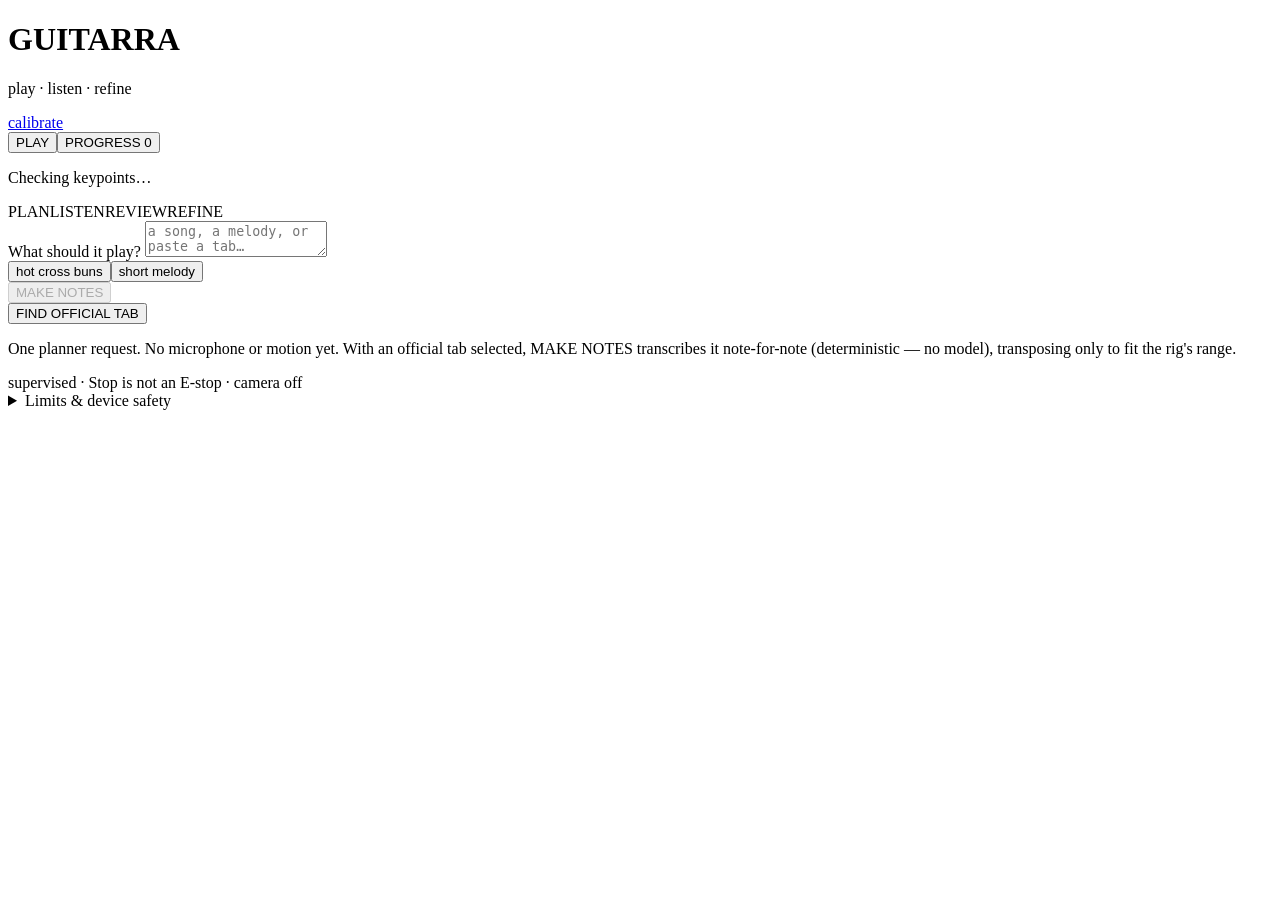
==== arm_controller/static/index.html @ 9e6df1b3 "Official-tab mode is now a deterministic note-for-note transcription The tab was previously handed t" ====
<!doctype html>
<html lang="en"><head>
<meta charset="utf-8"><meta name="viewport" content="width=device-width,initial-scale=1">
<title>Guitarra</title>
<link rel="stylesheet" href="/static/style.css">
<script type="module" src="/static/app.js"></script>
</head><body>
<header><div><h1>GUITARRA</h1><p class="sub">play · listen · refine</p></div><a href="/calibrate" class="quiet-link">calibrate</a></header>
<main>
  <nav class="tabs" aria-label="Console"><button id="play-tab" class="active" aria-selected="true">PLAY</button><button id="history-tab" aria-selected="false">PROGRESS <span id="history-count">0</span></button></nav>
  <p id="availability" class="notice" role="status">Checking keypoints…</p>

  <div id="play-view">
    <div class="steps" aria-label="Workflow"><span id="st1" class="on">PLAN</span><span id="st2">LISTEN</span><span id="st3">REVIEW</span><span id="st4">REFINE</span></div>
    <section id="composer">
      <label for="prompt">What should it play?</label>
      <textarea id="prompt" placeholder="a song, a melody, or paste a tab…"></textarea>
      <div class="compose-actions"><div class="examples"><button data-example="Play Hot Cross Buns">hot cross buns</button><button data-example="Play a short ascending melody">short melody</button></div><button class="btn primary" id="convert" disabled>MAKE NOTES</button></div>
      <div class="tab-row"><button class="btn" id="find-tab" title="Search Songsterr for the official tab and transcribe it note-for-note instead of arranging from memory.">FIND OFFICIAL TAB</button><select id="tab-results" hidden></select></div>
      <p class="hint">One planner request. No microphone or motion yet. With an official tab selected, MAKE NOTES transcribes it note-for-note (deterministic — no model), transposing only to fit the rig's range.</p>
    </section>

    <section id="plan" hidden>
      <div class="section-title"><h2 id="title">Arrangement</h2><button id="change-song" class="text-button">change</button></div>
      <div class="notes" id="notes"></div>
      <div class="take-controls"><label>From <input id="take-start" type="number" min="1" value="1"></label><label>Take <input id="take-count" type="number" min="1" max="64" value="64"> notes</label><span class="hint">defaults to the whole song</span></div>
      <p id="selected" class="hint"></p>
      <div id="now" hidden><b id="now-pitch">—</b><span id="now-note"></span><div class="bar"><div id="fill"></div></div><span id="count" class="hint"></span></div>
      <div class="play-actions"><button class="btn primary" id="play" disabled>PLAY + LISTEN</button><button class="btn" id="stop" title="Cooperative stop; the current bounded tap/lift may finish. Not a physical E-stop." disabled>STOP</button><button class="btn danger" id="force-stop" title="Freeze the arm mid-motion NOW and hold position (torque stays on). Not a hardware E-stop — if unresponsive, cut servo power." disabled>FORCE STOP</button><span id="recording">Mic off</span></div>
    </section>
    <p id="status" role="status" aria-live="polite"></p>

    <section id="review" class="review" hidden>
      <div class="section-title"><h2>TAKE <span id="attempt-label"></span></h2><span id="assessment-status" class="tag">waiting</span></div>
      <audio id="recorded-audio" controls hidden></audio>
      <p id="assessment-summary"></p>
      <div id="proposal" hidden><p id="rationale"></p><ul id="changes"></ul></div>
      <div class="actions"><button class="text-button" id="apply" hidden>use suggested tuning</button><button class="text-button" id="repeat" hidden>keep the previous tuning instead</button></div>
      <details class="fine-print"><summary>Take details</summary><p id="capture-info"></p><p id="telemetry"></p><ul id="observations"></ul><ul id="limitations"></ul><ul id="inspection"></ul></details>
    </section>
  </div>

  <section id="history-view" hidden>
    <div class="section-title"><h2>REHEARSAL HISTORY</h2><select id="session-select" aria-label="Saved rehearsal sessions"><option value="">No saved sessions</option></select></div>
    <p id="history-summary" class="hint">Each take keeps its audio, tuning, and review.</p>
    <div id="trend" hidden><div class="section-title"><h3>COMMAND TIME</h3><span class="hint">seconds · same phrase/calibration only</span></div><div id="trend-bars"></div><p class="hint">Faster commands do not necessarily mean better music. Audio judgments remain uncertain.</p></div>
    <div id="take-history"><p class="empty">Your takes will appear here.</p></div>
    <section id="history-detail" class="review" hidden><h3 id="history-detail-title"></h3><audio id="history-audio" controls hidden></audio><p id="history-review"></p><p id="history-tuning" class="hint"></p></section>
    <p class="hint">★ = your preferred take, not an automatic quality score. Load a saved tuning to keep rehearsing without rebuilding the song.</p>
  </section>

  <footer><span>supervised · Stop is not an E-stop · camera off</span><details><summary>Limits & device safety</summary><p>Mic access starts only after Play confirmation and ends after the take. Clips and tuning history stay in <code>guitar/runs/tap_rehearsal/</code> until you delete them. Completed clips get one Baseten audio review and up to one planner revision; incomplete clips are local-only.</p><p>Next take is operator-started—not unattended autoplay or weight retraining. Revisions are bounded in sets of three; you can explicitly start another supervised set using a saved tuning in the same session.</p><p>Completed or stopped takes PARK the arm at the recorded rest and HOLD torque there — nothing falls after finishing; release torque later from the calibrate page while supporting the body. FORCE STOP freezes goals at the present position and holds torque — recover from the calibrate page or the keyframe GUI. Faulted takes release body torque with no recovery motion (support the body; a stalled servo must not keep driving). Gripper 12 is never commanded. Stop is cooperative (the current bounded tap/lift may finish); FORCE STOP freezes servos at their present position over the same serial link — neither is a hardware E-stop. Thermal/protection qualification remains unresolved.</p><p>Only named, operator-qualified staging profiles exist (rest-hub always; row-hub after the fret.py qualification walk). Audio cannot certify a shorter A→B path is clear of strings. No model joint/XYZ/pressure/grip changes. Pauses are after lift, not exact acoustic onsets. The 64-note / 150s execution / 160s capture limits are software bounds, not physical qualification.</p><p id="provider-status"></p></details></footer>
</main>

<dialog id="consent-dialog" aria-labelledby="consent-title">
  <h2 id="consent-title">ONE SUPERVISED TAKE</h2>
  <p id="confirm-description">Play, record, review—then pause for your next choice.</p>
  <label><input type="checkbox" id="media-consent"> Record my mic, save this take, and send the completed clip to Baseten (one audio review + up to one tuning request).</label>
  <label><input type="checkbox" id="supervised"> I checked the arm/thermal condition and am supervising. I will support the body when its torque turns off. The tool gripper is not commanded.</label>
  <p class="hint">No automatic rerun. Allow browser microphone access when asked.</p>
  <div class="actions"><button class="btn" id="cancel-play">CANCEL</button><button class="btn primary" id="confirm-play" disabled>START TAKE</button></div>
</dialog>
</body></html>
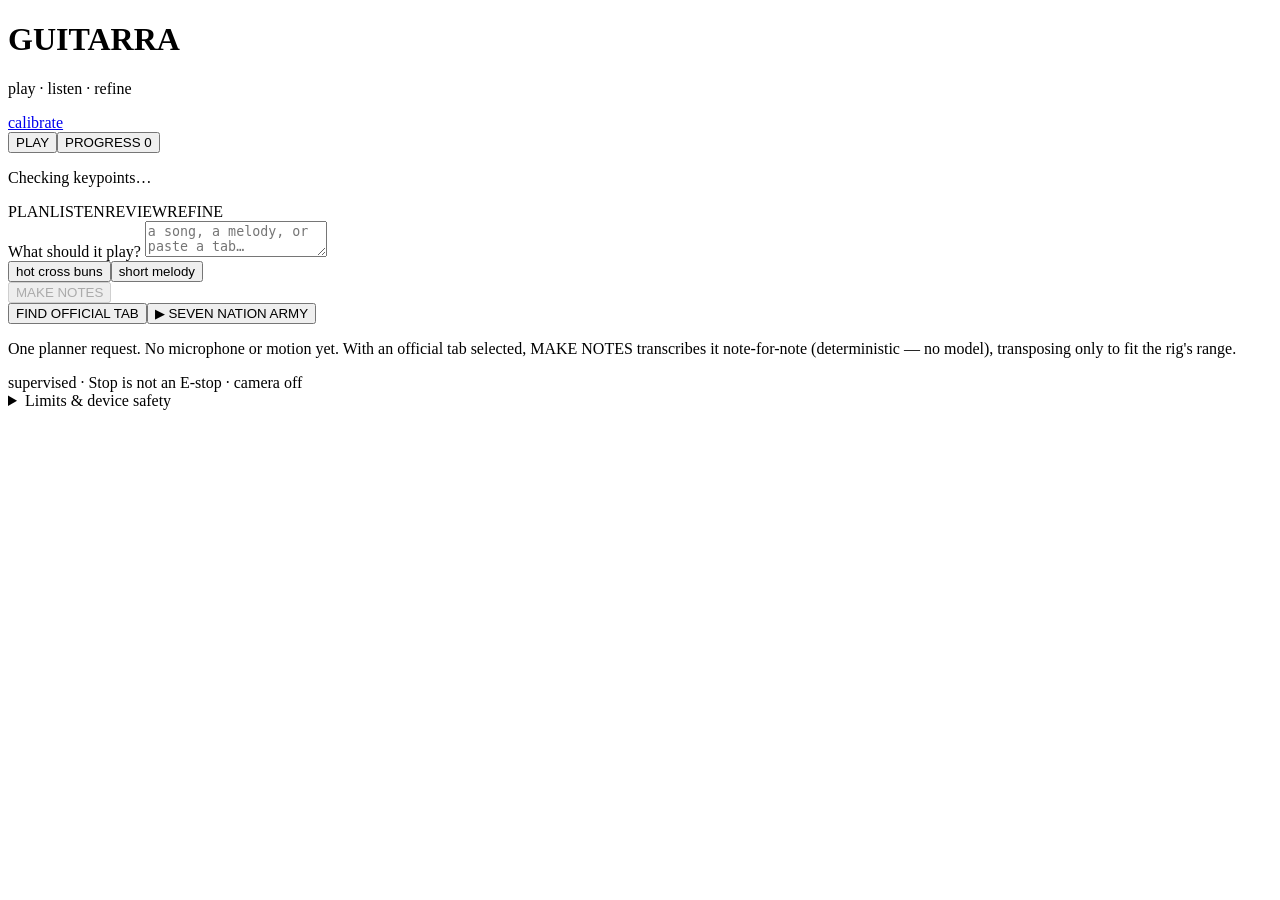
==== commit 2a530993: "SEVEN NATION ARMY button on the main console POST /api/play-sna plays the riff on the recorded low-E" ====
--- a/arm_controller/static/index.html
+++ b/arm_controller/static/index.html
@@ -16,7 +16,7 @@
       <label for="prompt">What should it play?</label>
       <textarea id="prompt" placeholder="a song, a melody, or paste a tab…"></textarea>
       <div class="compose-actions"><div class="examples"><button data-example="Play Hot Cross Buns">hot cross buns</button><button data-example="Play a short ascending melody">short melody</button></div><button class="btn primary" id="convert" disabled>MAKE NOTES</button></div>
-      <div class="tab-row"><button class="btn" id="find-tab" title="Search Songsterr for the official tab and transcribe it note-for-note instead of arranging from memory.">FIND OFFICIAL TAB</button><select id="tab-results" hidden></select></div>
+      <div class="tab-row"><button class="btn" id="find-tab" title="Search Songsterr for the official tab and transcribe it note-for-note instead of arranging from memory.">FIND OFFICIAL TAB</button><select id="tab-results" hidden></select><button class="btn" id="play-sna" title="Play the Seven Nation Army riff on the recorded low-E poses (2/3/5/7/10). The ARM MOVES FOR REAL — no planner, no microphone.">▶ SEVEN NATION ARMY</button></div>
       <p class="hint">One planner request. No microphone or motion yet. With an official tab selected, MAKE NOTES transcribes it note-for-note (deterministic — no model), transposing only to fit the rig's range.</p>
     </section>
 
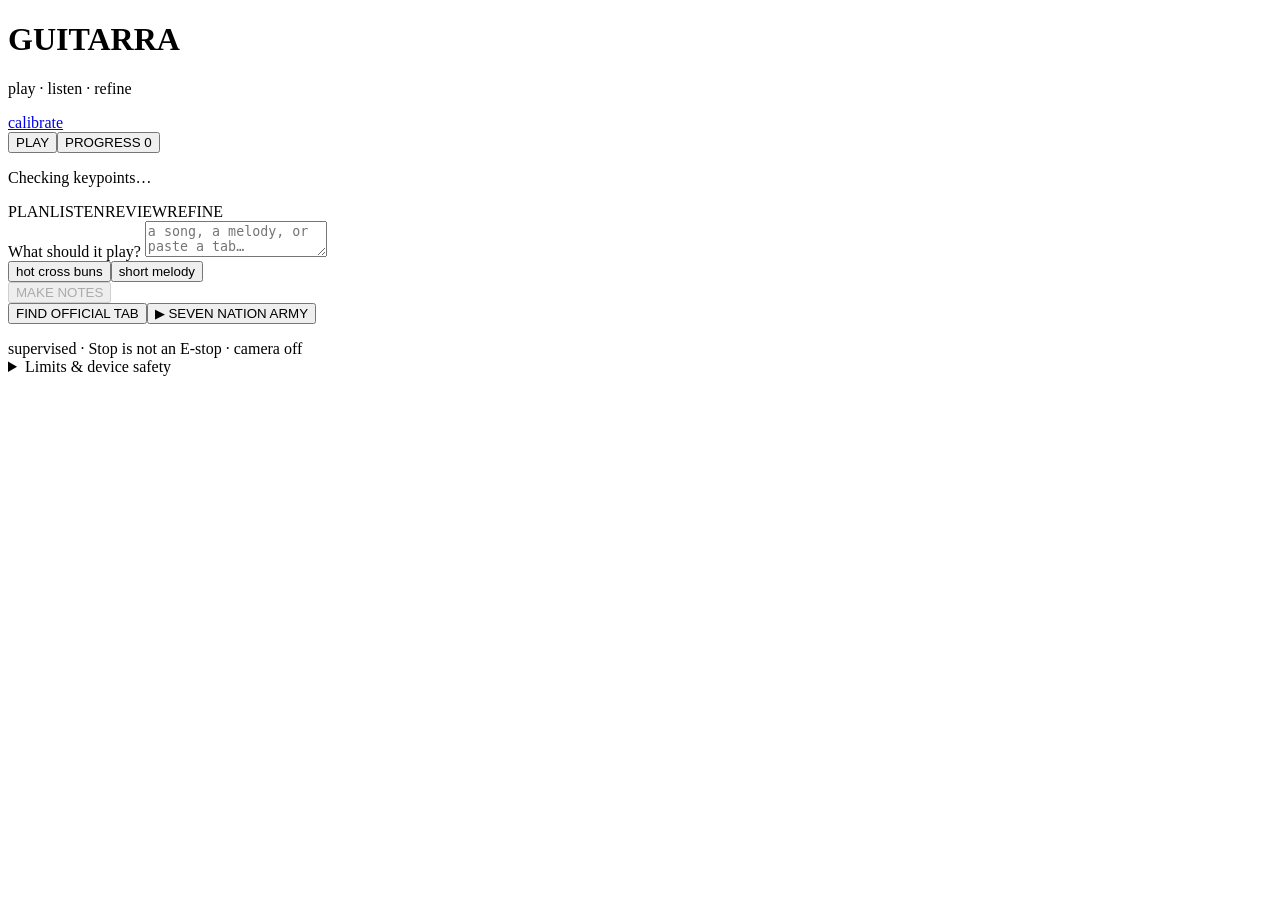
==== commit 13d04eb5: "Model may micro-nudge press depth; UI decluttered - New 'nudge' revision category: up to 3 notes per" ====
--- a/arm_controller/static/index.html
+++ b/arm_controller/static/index.html
@@ -17,7 +17,7 @@
       <textarea id="prompt" placeholder="a song, a melody, or paste a tab…"></textarea>
       <div class="compose-actions"><div class="examples"><button data-example="Play Hot Cross Buns">hot cross buns</button><button data-example="Play a short ascending melody">short melody</button></div><button class="btn primary" id="convert" disabled>MAKE NOTES</button></div>
       <div class="tab-row"><button class="btn" id="find-tab" title="Search Songsterr for the official tab and transcribe it note-for-note instead of arranging from memory.">FIND OFFICIAL TAB</button><select id="tab-results" hidden></select><button class="btn" id="play-sna" title="Play the Seven Nation Army riff on the recorded low-E poses (2/3/5/7/10). The ARM MOVES FOR REAL — no planner, no microphone.">▶ SEVEN NATION ARMY</button></div>
-      <p class="hint">One planner request. No microphone or motion yet. With an official tab selected, MAKE NOTES transcribes it note-for-note (deterministic — no model), transposing only to fit the rig's range.</p>
+      
     </section>
 
     <section id="plan" hidden>
@@ -25,8 +25,10 @@
       <div class="notes" id="notes"></div>
       <div class="take-controls"><label>From <input id="take-start" type="number" min="1" value="1"></label><label>Take <input id="take-count" type="number" min="1" max="64" value="64"> notes</label><span class="hint">defaults to the whole song</span></div>
       <p id="selected" class="hint"></p>
+      <p id="path-status" class="notice" role="status">The complete lift-first route must pass local admission before Play.</p>
+      <details class="fine-print"><summary>Motion path & arm ownership (no audio model)</summary><p id="arm-status"></p><pre id="path-trace" style="white-space:pre-wrap;overflow-wrap:anywhere"></pre></details>
       <div id="now" hidden><b id="now-pitch">—</b><span id="now-note"></span><div class="bar"><div id="fill"></div></div><span id="count" class="hint"></span></div>
-      <div class="play-actions"><button class="btn primary" id="play" disabled>PLAY + LISTEN</button><button class="btn" id="stop" title="Cooperative stop; the current bounded tap/lift may finish. Not a physical E-stop." disabled>STOP</button><button class="btn danger" id="force-stop" title="Freeze the arm mid-motion NOW and hold position (torque stays on). Not a hardware E-stop — if unresponsive, cut servo power." disabled>FORCE STOP</button><span id="recording">Mic off</span></div>
+      <div class="play-actions"><button class="btn primary" id="play" disabled>PLAY + LISTEN</button><button class="btn" id="stop" title="Cooperative stop; the current bounded tap/lift may finish. Not a physical E-stop." disabled>STOP</button><button class="btn danger" id="force-stop" title="Freeze the arm mid-motion NOW (torque held), then automatically revert both arms to rest. Not a hardware E-stop — if unresponsive, cut servo power." disabled>FORCE STOP</button><button class="btn" id="park" title="Move both arms to their recorded rest pose (lift-first, slow) so the next take starts cleanly.">RESET ARMS</button><span id="recording">Mic off</span></div>
     </section>
     <p id="status" role="status" aria-live="polite"></p>
 
@@ -41,15 +43,15 @@
   </div>
 
   <section id="history-view" hidden>
-    <div class="section-title"><h2>REHEARSAL HISTORY</h2><select id="session-select" aria-label="Saved rehearsal sessions"><option value="">No saved sessions</option></select></div>
-    <p id="history-summary" class="hint">Each take keeps its audio, tuning, and review.</p>
-    <div id="trend" hidden><div class="section-title"><h3>COMMAND TIME</h3><span class="hint">seconds · same phrase/calibration only</span></div><div id="trend-bars"></div><p class="hint">Faster commands do not necessarily mean better music. Audio judgments remain uncertain.</p></div>
+    <div class="section-title"><h2>REHEARSAL HISTORY</h2><select id="session-select" aria-label="Saved rehearsal sessions"><option value="">No saved sessions</option></select></div><p id="history-summary" class="hint"></p>
+    
+    <div id="trend" hidden><div class="section-title"><h3>COMMAND TIME</h3></div><div id="trend-bars"></div></div>
     <div id="take-history"><p class="empty">Your takes will appear here.</p></div>
     <section id="history-detail" class="review" hidden><h3 id="history-detail-title"></h3><audio id="history-audio" controls hidden></audio><p id="history-review"></p><p id="history-tuning" class="hint"></p></section>
-    <p class="hint">★ = your preferred take, not an automatic quality score. Load a saved tuning to keep rehearsing without rebuilding the song.</p>
+    
   </section>
 
-  <footer><span>supervised · Stop is not an E-stop · camera off</span><details><summary>Limits & device safety</summary><p>Mic access starts only after Play confirmation and ends after the take. Clips and tuning history stay in <code>guitar/runs/tap_rehearsal/</code> until you delete them. Completed clips get one Baseten audio review and up to one planner revision; incomplete clips are local-only.</p><p>Next take is operator-started—not unattended autoplay or weight retraining. Revisions are bounded in sets of three; you can explicitly start another supervised set using a saved tuning in the same session.</p><p>Completed or stopped takes PARK the arm at the recorded rest and HOLD torque there — nothing falls after finishing; release torque later from the calibrate page while supporting the body. FORCE STOP freezes goals at the present position and holds torque — recover from the calibrate page or the keyframe GUI. Faulted takes release body torque with no recovery motion (support the body; a stalled servo must not keep driving). Gripper 12 is never commanded. Stop is cooperative (the current bounded tap/lift may finish); FORCE STOP freezes servos at their present position over the same serial link — neither is a hardware E-stop. Thermal/protection qualification remains unresolved.</p><p>Only named, operator-qualified staging profiles exist (rest-hub always; row-hub after the fret.py qualification walk). Audio cannot certify a shorter A→B path is clear of strings. No model joint/XYZ/pressure/grip changes. Pauses are after lift, not exact acoustic onsets. The 64-note / 150s execution / 160s capture limits are software bounds, not physical qualification.</p><p id="provider-status"></p></details></footer>
+  <footer><span>supervised · Stop is not an E-stop · camera off</span><details><summary>Limits & device safety</summary><p>Mic access starts only after Play confirmation and ends after the take. Clips and tuning history stay in <code>guitar/runs/tap_rehearsal/</code> until you delete them. Completed clips get one Baseten audio review (Inkling plus at most one Small fallback) and up to one planner revision; incomplete clips are local-only.</p><p>Next take is operator-started—not unattended autoplay or weight retraining. Revisions are bounded in sets of three; you can explicitly start another supervised set using a saved tuning in the same session.</p><p>Completed or stopped takes PARK the arm at the recorded rest and HOLD torque there — nothing falls after finishing; release torque later from the calibrate page while supporting the body. FORCE STOP freezes goals at the present position and holds torque — recover from the calibrate page or the keyframe GUI. Faulted takes release body torque with no recovery motion (support the body; a stalled servo must not keep driving). Gripper 12 is never commanded. Stop is cooperative (the current bounded tap/lift may finish); FORCE STOP freezes servos at their present position over the same serial link — neither is a hardware E-stop. Thermal/protection qualification remains unresolved.</p><p>Playback requires recorded per-key hover poses and operator-reviewed lift, descent, and directed hover-transit paths. The local compiler minimizes count travel only after preserving lift-first constraints; no global-rest fallback between notes. Missing/stale paths block Play. Audio cannot certify clearance. Kimi assigns only enabled arms and their recorded keys; the second tap arm's planned rows 7–11 remain unavailable. No model joint/XYZ/pressure/grip changes. Pauses are after lift, not exact acoustic onsets. The 64-note / 150s execution / 160s capture limits are software bounds, not physical qualification.</p><p id="provider-status"></p></details></footer>
 </main>
 
 <dialog id="consent-dialog" aria-labelledby="consent-title">
@@ -57,7 +59,7 @@
   <p id="confirm-description">Play, record, review—then pause for your next choice.</p>
   <label><input type="checkbox" id="media-consent"> Record my mic, save this take, and send the completed clip to Baseten (one audio review + up to one tuning request).</label>
   <label><input type="checkbox" id="supervised"> I checked the arm/thermal condition and am supervising. I will support the body when its torque turns off. The tool gripper is not commanded.</label>
-  <p class="hint">No automatic rerun. Allow browser microphone access when asked.</p>
+  
   <div class="actions"><button class="btn" id="cancel-play">CANCEL</button><button class="btn primary" id="confirm-play" disabled>START TAKE</button></div>
 </dialog>
 </body></html>
